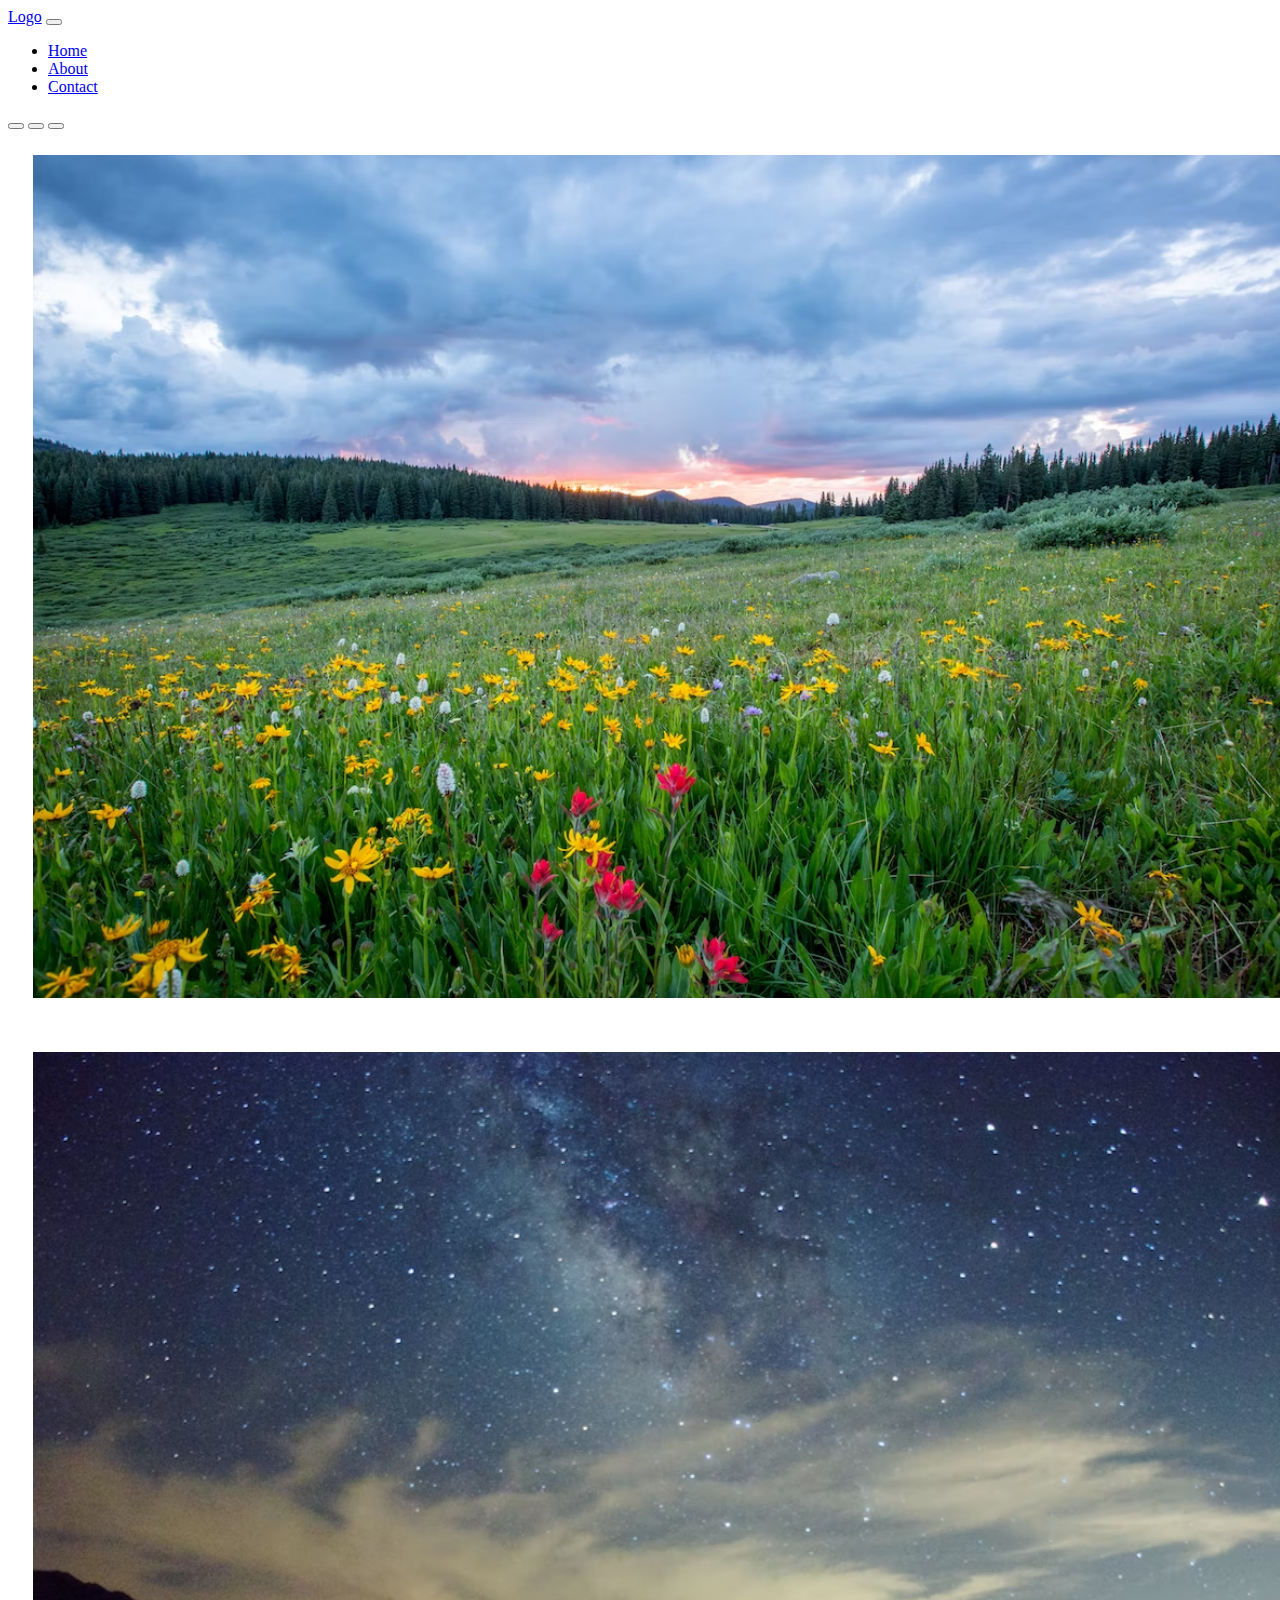
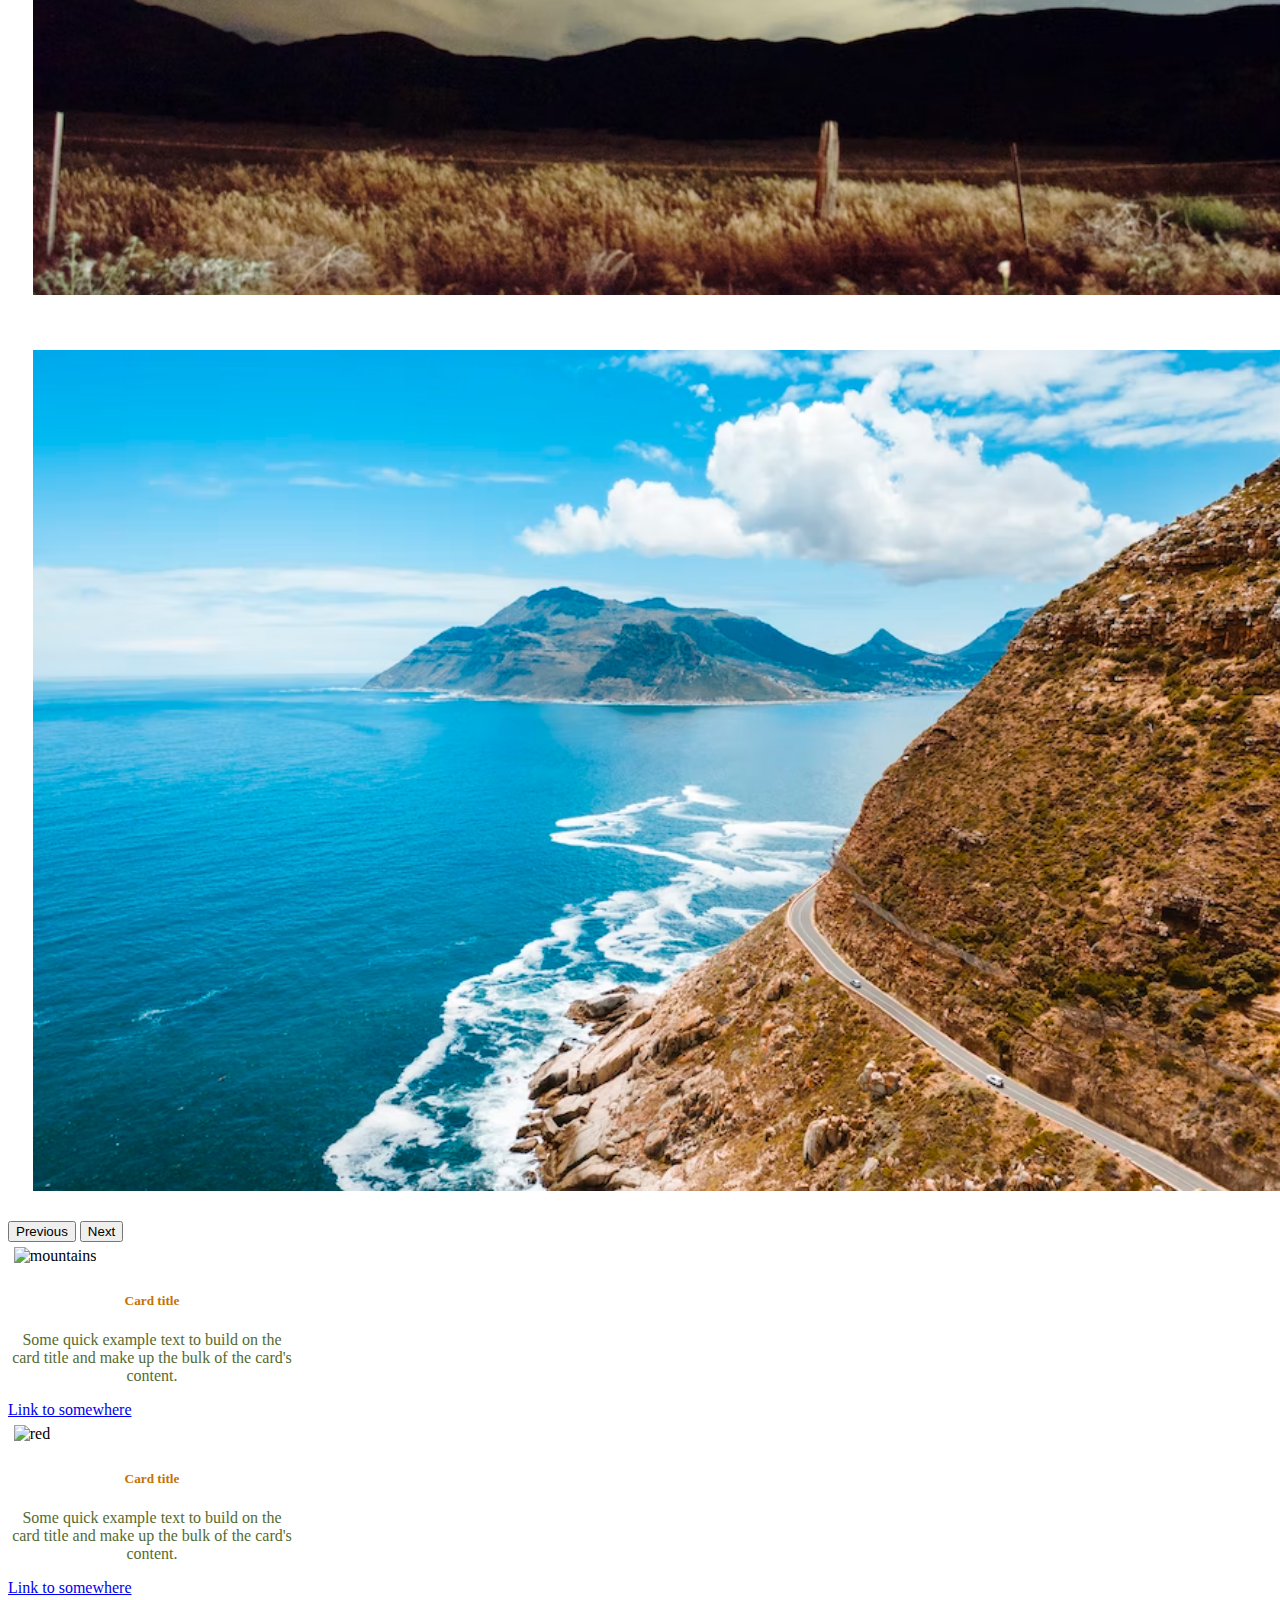
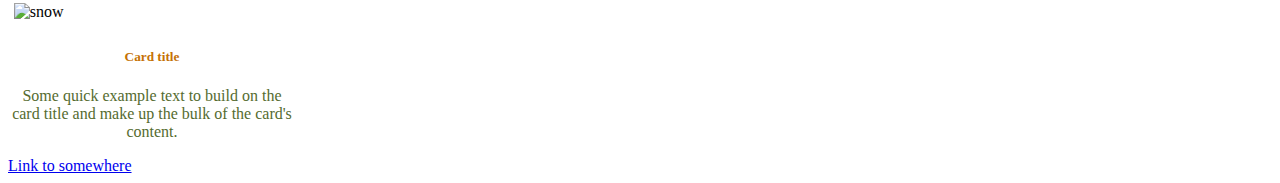
==== index.html @ ab27cbed "h" ====
<!doctype html>
<html lang="en">
  <head>
    <!-- Required meta tags -->
    <meta charset="utf-8">
    <meta name="viewport" content="width=device-width, initial-scale=1">

    <!-- Bootstrap CSS -->
    <link href="https://cdn.jsdelivr.net/npm/bootstrap@5.1.3/dist/css/bootstrap.min.css" rel="stylesheet" integrity="sha384-1BmE4kWBq78iYhFldvKuhfTAU6auU8tT94WrHftjDbrCEXSU1oBoqyl2QvZ6jIW3" crossorigin="anonymous">

    <title>Home Page</title>
  

    <link rel="stylesheet" href="styles.css">
  
  
  
  </head>
  <body>
<!--Navbar-->
    <nav class="navbar navbar-expand-lg navbar-dark bg-dark">
      <div class="container-fluid">
        <a class="navbar-brand" href="index.html">Logo</a>
        <button class="navbar-toggler" type="button" data-bs-toggle="collapse" data-bs-target="#navbarNav" aria-controls="navbarNav" aria-expanded="false" aria-label="Toggle navigation">
          <span class="navbar-toggler-icon"></span>
        </button>
        <div class="collapse navbar-collapse" id="navbarNav">
          <ul class="navbar-nav">
            <li class="nav-item">
              <a class="nav-link active" aria-current="page" href="about.html">Home</a>
            </li>
            <li class="nav-item">
              <a class="nav-link" href="about.html">About</a>
            </li>
            <li class="nav-item">
              <a class="nav-link" href="contact.html">Contact</a>
            </li>
          </ul>
        </div>
      </div>
    </nav>

<!--Carousel-->
<div id="carouselExampleIndicators" class="carousel slide" data-bs-ride="carousel">
  <div class="carousel-indicators">
    <button type="button" data-bs-target="#carouselExampleIndicators" data-bs-slide-to="0" class="active" aria-current="true" aria-label="Slide 1"></button>
    <button type="button" data-bs-target="#carouselExampleIndicators" data-bs-slide-to="1" aria-label="Slide 2"></button>
    <button type="button" data-bs-target="#carouselExampleIndicators" data-bs-slide-to="2" aria-label="Slide 3"></button>
  </div>
  <div class="carousel-inner">
    <div class="carousel-item active">
      <img class="img" src="img/flowers.jpg" class="d-block w-100" alt="mountains">
    </div>
    <div class="carousel-item">
      <img  class="img" src="img/railroad.jpg" class="d-block w-100" alt="red">
    </div>
    <div class="carousel-item">
      <img  class="img" src="img/water.jpg" class="d-block w-100" alt="snow">
    </div>
  </div>
  <button class="carousel-control-prev" type="button" data-bs-target="#carouselExampleIndicators" data-bs-slide="prev">
    <span class="carousel-control-prev-icon" aria-hidden="true"></span>
    <span class="visually-hidden">Previous</span>
  </button>
  <button class="carousel-control-next" type="button" data-bs-target="#carouselExampleIndicators" data-bs-slide="next">
    <span class="carousel-control-next-icon" aria-hidden="true"></span>
    <span class="visually-hidden">Next</span>
  </button>
</div>

<!--Cards-->

<div class="container">
  <div class="row">
    <div class="col-md-4">
      <div class="card" style="width: 18rem;">
        <img src="img/mountains.png" class="card-img-top" alt="mountains">
        <div class="card-body">
          <h5 class="card-title">Card title</h5>
          <p class="card-text">Some quick example text to build on the card title and make up the bulk of the card's content.</p>
          <a href="#" class="btn btn-primary">Link to somewhere</a>
        </div>
      </div>
    </div>
    <div class="col-md-4">
      <div class="card" style="width: 18rem;">
        <img src="img/red.png" class="card-img-top" alt="red">
        <div class="card-body">
          <h5 class="card-title">Card title</h5>
          <p class="card-text">Some quick example text to build on the card title and make up the bulk of the card's content.</p>
          <a href="#" class="btn btn-primary">Link to somewhere</a>
        </div>
      </div>
    </div>
    <div class="col-md-4">
      <div class="card" style="width: 18rem;">
        <img src="img/snow.png" class="card-img-top" alt="snow">
        <div class="card-body">
          <h5 class="card-title">Card title</h5>
          <p class="card-text">Some quick example text to build on the card title and make up the bulk of the card's content.</p>
          <a href="#" class="btn btn-primary">Link to somewhere</a>
        </div>
      </div>
    </div>
  </div>
</div>

    <!-- Option 1: Bootstrap Bundle with Popper -->
    <script src="https://cdn.jsdelivr.net/npm/bootstrap@5.1.3/dist/js/bootstrap.bundle.min.js" integrity="sha384-ka7Sk0Gln4gmtz2MlQnikT1wXgYsOg+OMhuP+IlRH9sENBO0LRn5q+8nbTov4+1p" crossorigin="anonymous"></script>

  </body>
</html>
---- styles.css ----
img{
    height: 50%;
    width: 100%;
    padding: 2%;
}
h5{
    font-family: Cambria, Cochin, Georgia, Times, 'Times New Roman', serif;
    color: rgb(197, 114, 6);
    text-align: center;
}
p{
    font-family: Cambria, Cochin, Georgia, Times, 'Times New Roman', serif;
    color: darkolivegreen;
    text-align: center;
}


<!--About Page-->
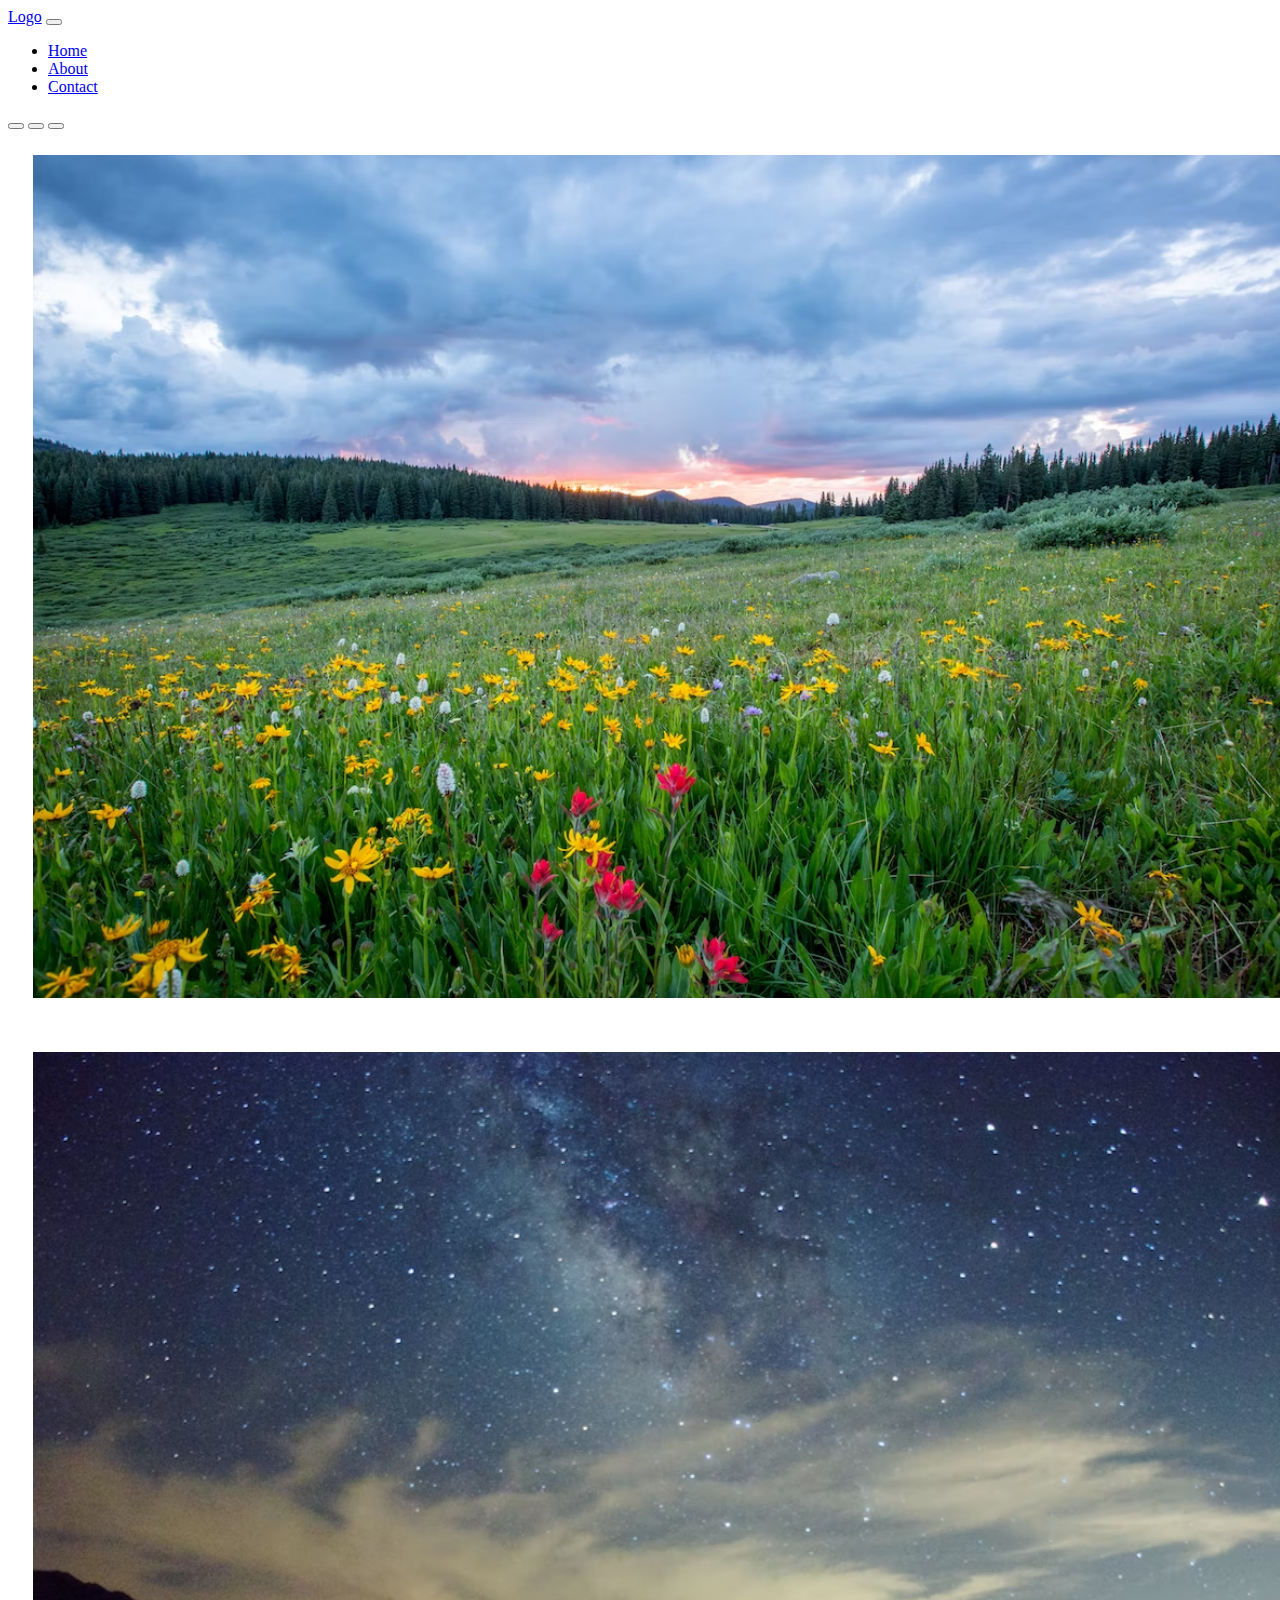
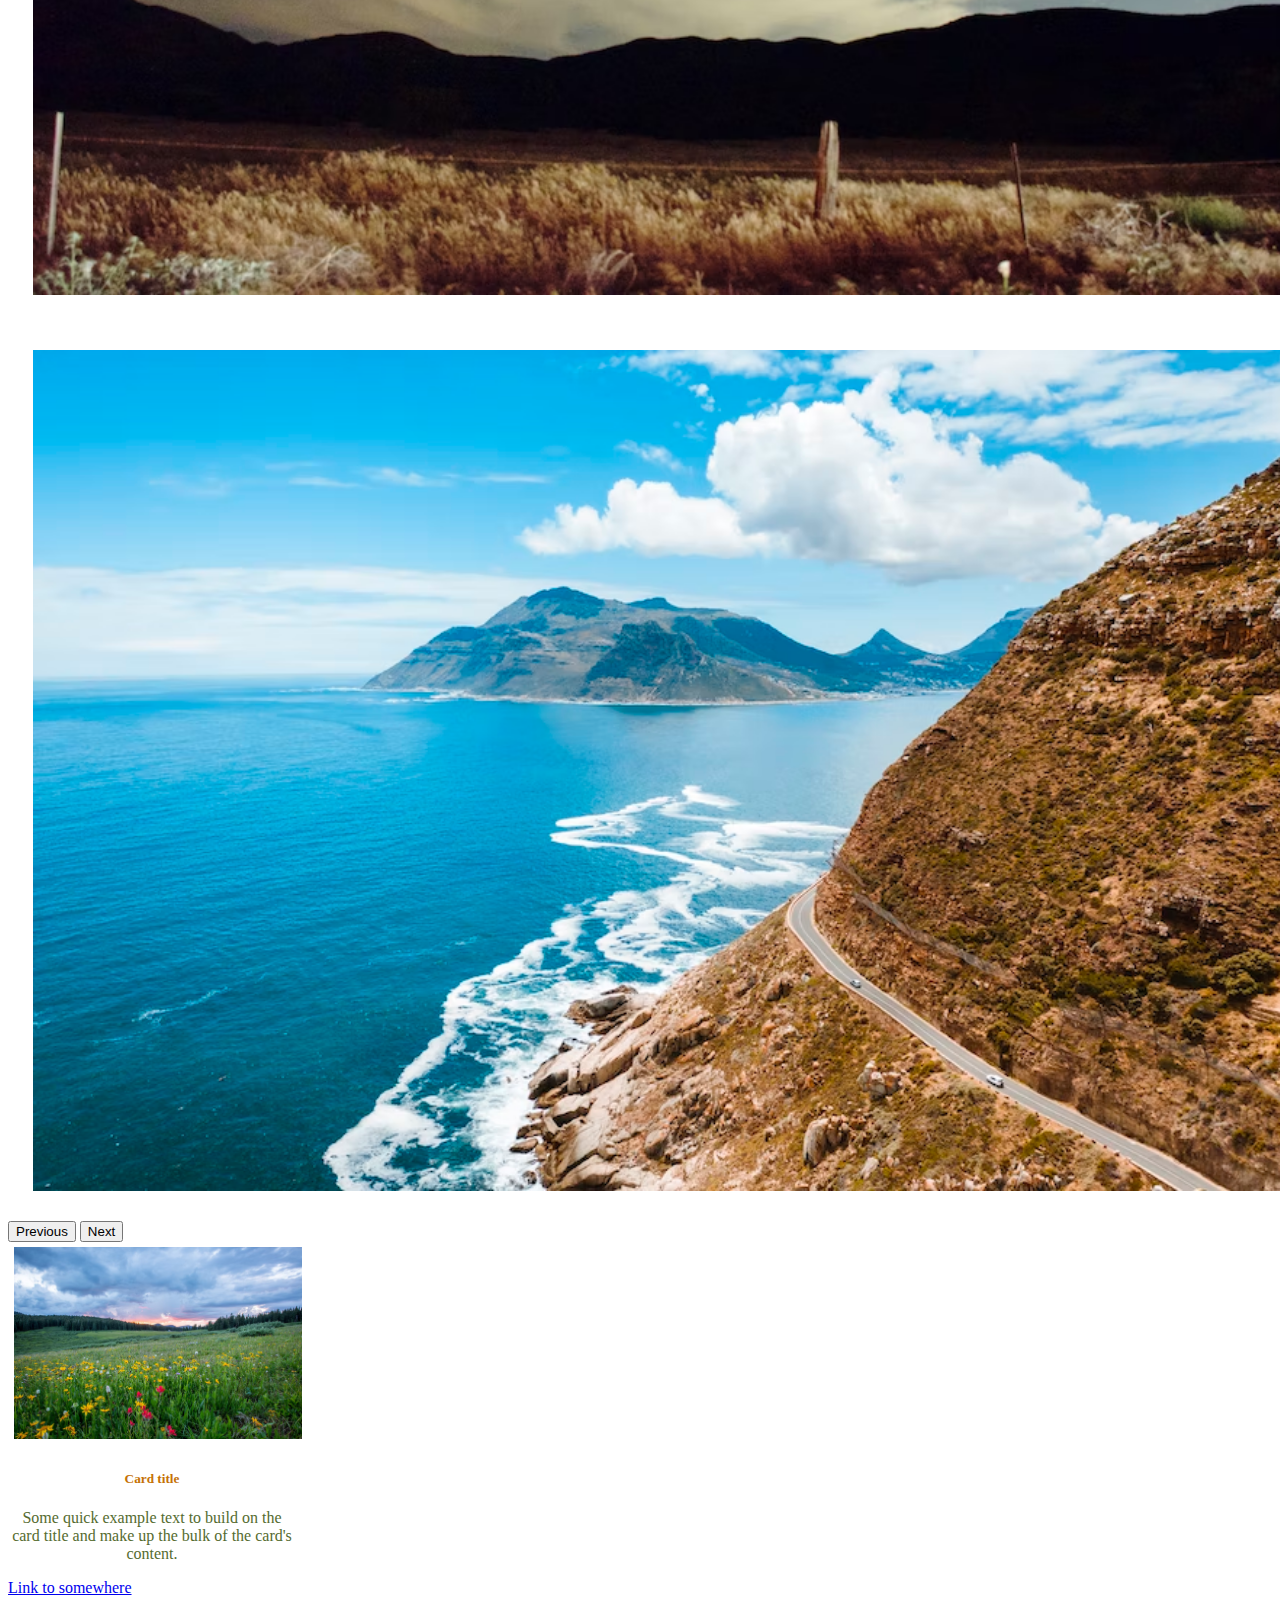
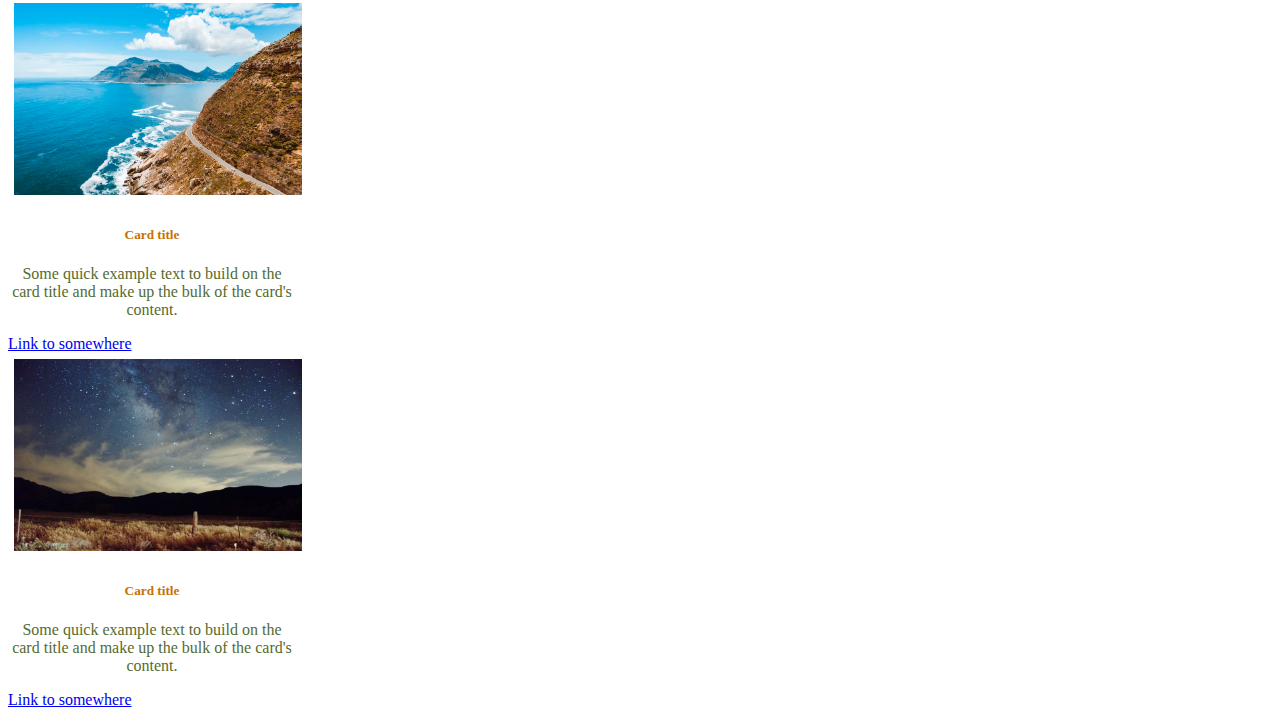
==== commit 7fbeb0e7: "h" ====
--- a/index.html
+++ b/index.html
@@ -74,7 +74,7 @@
   <div class="row">
     <div class="col-md-4">
       <div class="card" style="width: 18rem;">
-        <img src="img/mountains.png" class="card-img-top" alt="mountains">
+        <img src="img/flowers.jpg" class="card-img-top" alt="mountains">
         <div class="card-body">
           <h5 class="card-title">Card title</h5>
           <p class="card-text">Some quick example text to build on the card title and make up the bulk of the card's content.</p>
@@ -84,7 +84,7 @@
     </div>
     <div class="col-md-4">
       <div class="card" style="width: 18rem;">
-        <img src="img/red.png" class="card-img-top" alt="red">
+        <img src="img/water.jpg" class="card-img-top" alt="red">
         <div class="card-body">
           <h5 class="card-title">Card title</h5>
           <p class="card-text">Some quick example text to build on the card title and make up the bulk of the card's content.</p>
@@ -94,7 +94,7 @@
     </div>
     <div class="col-md-4">
       <div class="card" style="width: 18rem;">
-        <img src="img/snow.png" class="card-img-top" alt="snow">
+        <img src="img/railroad.jpg" class="card-img-top" alt="snow">
         <div class="card-body">
           <h5 class="card-title">Card title</h5>
           <p class="card-text">Some quick example text to build on the card title and make up the bulk of the card's content.</p>
--- a/styles.css
+++ b/styles.css
@@ -17,3 +17,6 @@
 
 <!--About Page-->
 
+body{
+    background-color: aquamarine;
+}